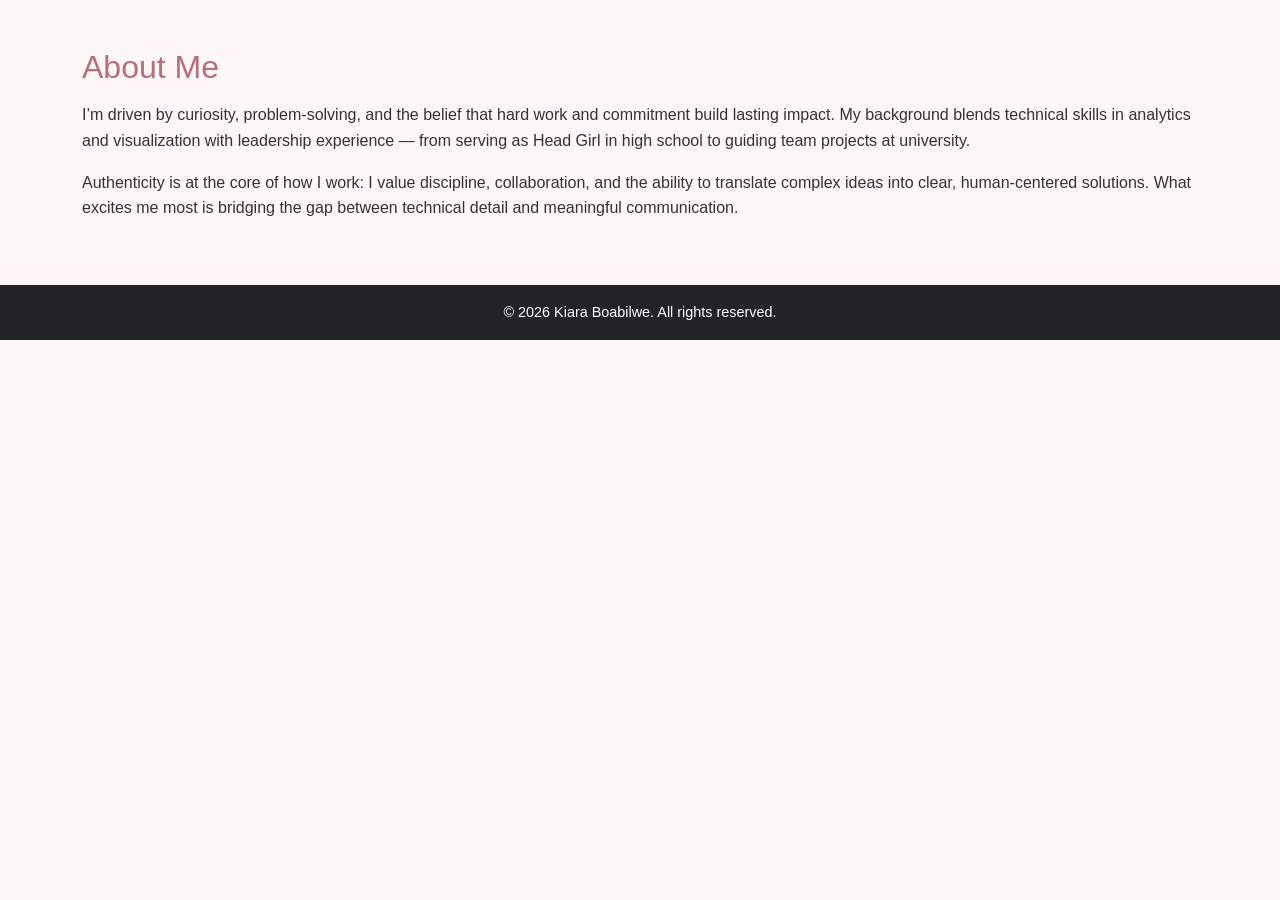
==== about.html @ 7eb290a0 "Initial commit: Portfolio site" ====
<!DOCTYPE html>
<html lang="en">
<head>
  <meta charset="UTF-8">
  <title>About | Kiara Boabilwe</title>
  <link href="https://cdn.jsdelivr.net/npm/bootstrap@5.3.0/dist/css/bootstrap.min.css" rel="stylesheet">
  <link rel="stylesheet" href="styles.css">
</head>
<body>
  <!-- Navbar (same as index) -->
  <!-- ... copy navbar code here ... -->

  <!-- About Section -->
  <div class="container py-5">
    <h2>About Me</h2>
    <p>I’m driven by curiosity, problem‑solving, and the belief that hard work and commitment build lasting impact. My background blends technical skills in analytics and visualization with leadership experience — from serving as Head Girl in high school to guiding team projects at university.</p>
    <p>Authenticity is at the core of how I work: I value discipline, collaboration, and the ability to translate complex ideas into clear, human‑centered solutions. What excites me most is bridging the gap between technical detail and meaningful communication.</p>
  </div>

  <!-- Footer -->
  <footer class="bg-dark text-white text-center py-3">
    <p>&copy; 2026 Kiara Boabilwe. All rights reserved.</p>
  </footer>

  <!-- Bootstrap JS -->
  <script src="https://cdn.jsdelivr.net/npm/@popperjs/core@2.11.6/dist/umd/popper.min.js"></script>
  <script src="https://cdn.jsdelivr.net/npm/bootstrap@5.3.0/dist/js/bootstrap.min.js"></script>
</body>
</html>
---- styles.css ----
/* General body styling */
body {
  font-family: 'Segoe UI', Arial, sans-serif;
  background-color: #fdf6f6; /* soft pink-beige background */
  color: #333;
  line-height: 1.6;
}

/* Navbar */
.navbar {
  background-color: #d8a7b1; /* muted pink */
}
.navbar-brand, .nav-link {
  color: #fff !important;
  font-weight: 500;
}
.nav-link:hover {
  color: #ffe6eb !important; /* lighter pink hover */
}

/* Hero / Header */
header {
  background: linear-gradient(135deg, #f8d7da, #fdf6f6);
  color: #4a2c2a;
}
header h1 {
  font-size: 2.5rem;
  font-weight: bold;
}
header p {
  font-size: 1.2rem;
  color: #6c4f4f;
}

/* Section headings */
h2, h4 {
  color: #b76e79; /* elegant rose tone */
  margin-bottom: 1rem;
}

/* Cards (Projects) */
.card {
  border: none;
  box-shadow: 0 4px 8px rgba(183, 110, 121, 0.2);
  transition: transform 0.2s ease;
}
.card:hover {
  transform: translateY(-5px);
}
.card-title {
  color: #b76e79;
  font-weight: bold;
}
.card-text {
  color: #444;
}

/* Buttons */
.btn-primary {
  background-color: #b76e79;
  border: none;
}
.btn-primary:hover {
  background-color: #a05c67;
}

/* Footer */
footer {
  background-color: #d8a7b1;
  color: #fff;
}
footer p {
  margin: 0;
  font-size: 0.9rem;
}

/* Contact links */
a {
  color: #b76e79;
  text-decoration: none;
}
a:hover {
  text-decoration: underline;
  color: #a05c67;
}
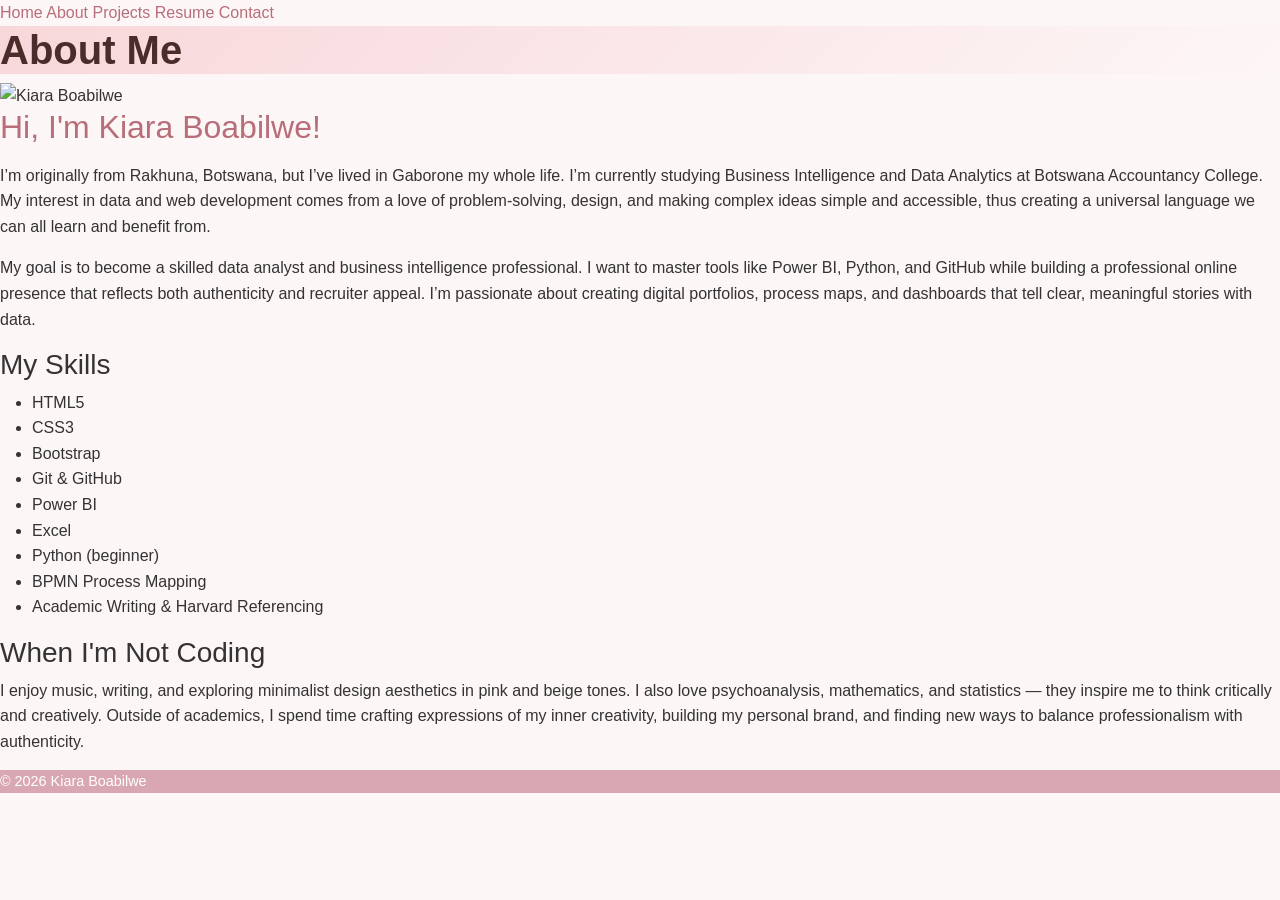
==== commit 35b74cc0: "Update all" ====
--- a/about.html
+++ b/about.html
@@ -7,23 +7,56 @@
   <link rel="stylesheet" href="styles.css">
 </head>
 <body>
-  <!-- Navbar (same as index) -->
-  <!-- ... copy navbar code here ... -->
+  <nav>
+        <a href="index.html">Home</a>
+        <a href="about.html">About</a>
+        <a href="projects.html">Projects</a>
+        <a href="resume.html">Resume</a>
+        <a href="contact.html">Contact</a>
+    </nav>
+    <header>
+    <h1>About Me</h1>
+</header>
 
-  <!-- About Section -->
-  <div class="container py-5">
-    <h2>About Me</h2>
-    <p>I’m driven by curiosity, problem‑solving, and the belief that hard work and commitment build lasting impact. My background blends technical skills in analytics and visualization with leadership experience — from serving as Head Girl in high school to guiding team projects at university.</p>
-    <p>Authenticity is at the core of how I work: I value discipline, collaboration, and the ability to translate complex ideas into clear, human‑centered solutions. What excites me most is bridging the gap between technical detail and meaningful communication.</p>
-  </div>
+<main>
+    <img src="c:\Users\USER\Downloads\IMG-20250920-WA0191.jpg" alt="Kiara Boabilwe" width="200">
 
-  <!-- Footer -->
-  <footer class="bg-dark text-white text-center py-3">
-    <p>&copy; 2026 Kiara Boabilwe. All rights reserved.</p>
-  </footer>
+    <h2>Hi, I'm Kiara Boabilwe!</h2>
 
-  <!-- Bootstrap JS -->
-  <script src="https://cdn.jsdelivr.net/npm/@popperjs/core@2.11.6/dist/umd/popper.min.js"></script>
-  <script src="https://cdn.jsdelivr.net/npm/bootstrap@5.3.0/dist/js/bootstrap.min.js"></script>
-</body>
+    <p>
+        I’m originally from Rakhuna, Botswana, but I’ve lived in Gaborone my whole life. 
+        I’m currently studying Business Intelligence and Data Analytics at Botswana Accountancy College. 
+        My interest in data and web development comes from a love of problem‑solving, design, and making complex ideas simple and accessible, thus creating a universal language we can all learn and benefit from.
+    </p>
+
+    <p>
+        My goal is to become a skilled data analyst and business intelligence professional. 
+        I want to master tools like Power BI, Python, and GitHub while building a professional online presence that reflects both authenticity and recruiter appeal. 
+        I’m passionate about creating digital portfolios, process maps, and dashboards that tell clear, meaningful stories with data.
+    </p>
+
+    <h3>My Skills</h3>
+    <ul>
+        <li>HTML5</li>
+        <li>CSS3</li>
+        <li>Bootstrap</li>
+        <li>Git & GitHub</li>
+        <li>Power BI</li>
+        <li>Excel</li>
+        <li>Python (beginner)</li>
+        <li>BPMN Process Mapping</li>
+        <li>Academic Writing & Harvard Referencing</li>
+    </ul>
+
+    <h3>When I'm Not Coding</h3>
+    <p>
+        I enjoy music, writing, and exploring minimalist design aesthetics in pink and beige tones. 
+        I also love psychoanalysis, mathematics, and statistics — they inspire me to think critically and creatively. 
+        Outside of academics, I spend time crafting expressions of my inner creativity, building my personal brand, and finding new ways to balance professionalism with authenticity.
+    </p>
+</main>
+
+<footer>
+    <p>&copy; 2026 Kiara Boabilwe</p>
+</footer>
 </html>
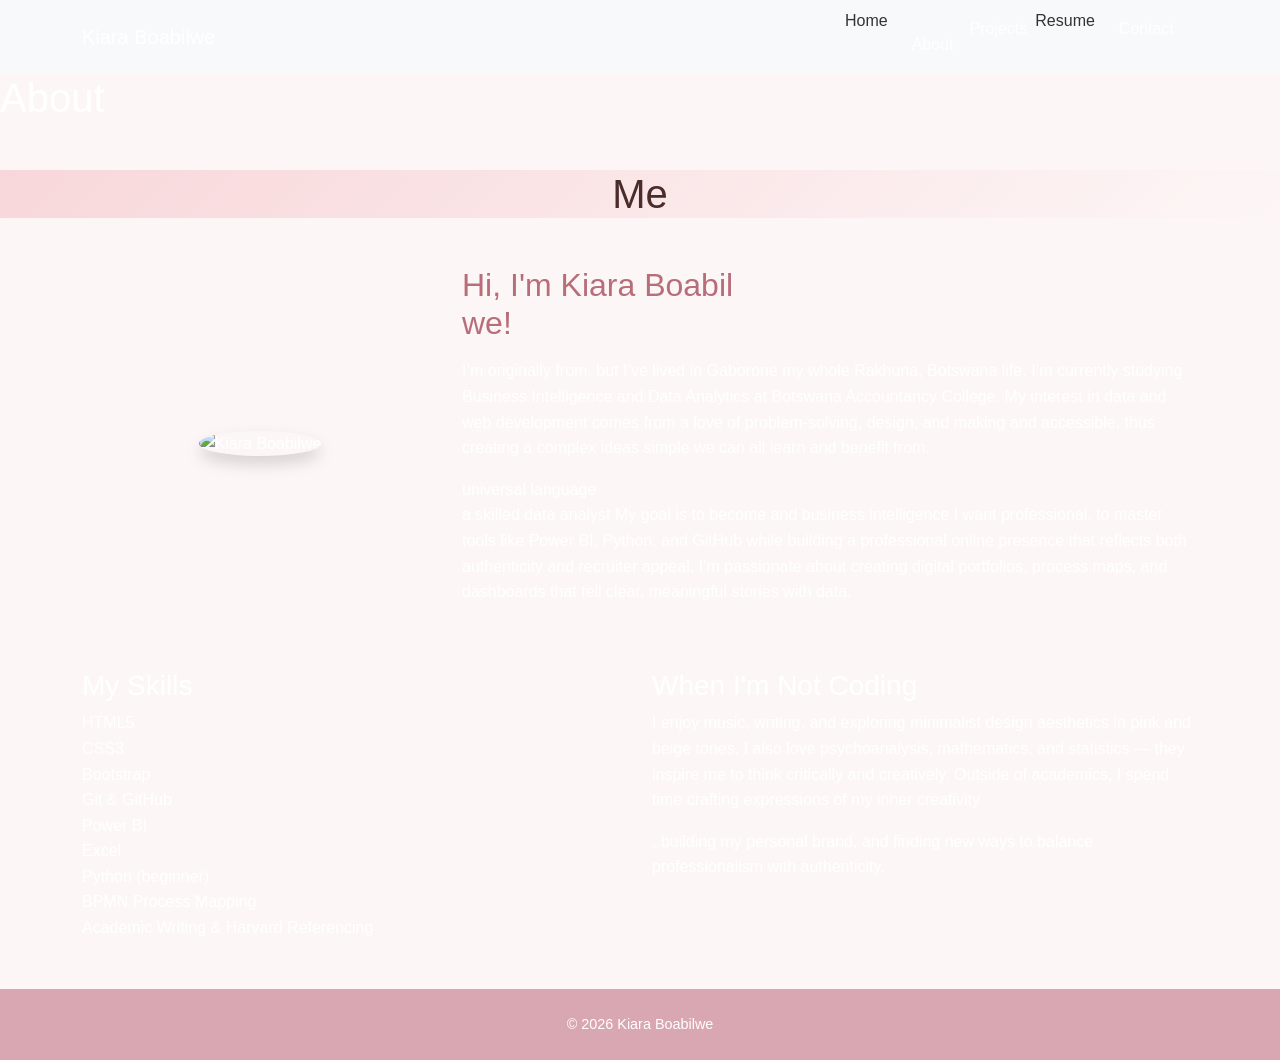
==== commit 99a8ac2d: "Update all" ====
--- a/about.html
+++ b/about.html
@@ -1,62 +1,85 @@
 <!DOCTYPE html>
 <html lang="en">
 <head>
+
   <meta charset="UTF-8">
   <title>About | Kiara Boabilwe</title>
   <link href="https://cdn.jsdelivr.net/npm/bootstrap@5.3.0/dist/css/bootstrap.min.css" rel="stylesheet">
-  <link rel="stylesheet" href="styles.css">
+
 </head>
 <body>
-  <nav>
-        <a href="index.html">Home</a>
-        <a href="about.html">About</a>
-        <a href="projects.html">Projects</a>
-        <a href="resume.html">Resume</a>
-        <a href="contact.html">Contact</a>
-    </nav>
-    <header>
-    <h1>About Me</h1>
-</header>
 
-<main>
-    <img src="c:\Users\USER\Downloads\IMG-20250920-WA0191.jpg" alt="Kiara Boabilwe" width="200">
+  <link rel="stylesheet" href="styles.css">    <!-- Navigation -->
+    <nav class="navbar navbar-expand-lg navbar-light bg-light">
+      <div class="container">
+        <a class="navbar-brand" href="index.html">Kiara Boabilwe</a>
+        <div class="collapse navbar-collapse">
+          <ul class="navbar-nav ms-auto">
+            <li class="nav-item">Home</a></li>
+           <a class="nav-link" href="index.html"> <li class="nav-item"><a class="nav-link active" href="about.html">About</a></li>
+            <li class="nav-item"><a class="nav-link" href="projects.html">Projects</a></li>
+            <li class="nav-item">Resume</a></li>
+<a class="nav-link" href="resume.html">            <li class="nav-item">Contact</a></li><a class="nav-link" href="contact.html">
+          </ul>      </div>
+   
+        </div>
+ </nav>
 
-    <h2>Hi, I'm Kiara Boabilwe!</h2>
+    <!-- Header -->
+      <h1>About
+    <header class="text-center my-5"> Me</h1>
+    </header>
+    <main class="container">
 
-    <p>
-        I’m originally from Rakhuna, Botswana, but I’ve lived in Gaborone my whole life. 
-        I’m currently studying Business Intelligence and Data Analytics at Botswana Accountancy College. 
-        My interest in data and web development comes from a love of problem‑solving, design, and making complex ideas simple and accessible, thus creating a universal language we can all learn and benefit from.
-    </p>
+    <!-- Main Content -->
+      <div class="row align-items-center mb-5">
+        <div class="col-md-4 text-center">
+          <img src="images/profile.jpg" alt="Kiara Boabilwe" class="rounded-circle shadow" width="200">
+        </div>
+        <div class="col-md-8">
+          <h2>Hi, I'm Kiara Boabil <p>
+           we!</h2>
+          I’m originally from, but I’ve lived in Gaborone my whole Rakhuna, Botswana life. 
+            I’m currently studying Business Intelligence and Data Analytics at Botswana Accountancy College. 
+            My interest in data and web development comes from a love of problem‑solving, design, and making and accessible, thus creating a complex ideas simple we can all learn and benefit from.
+          </p> universal language
+          <p>
+            a skilled data analyst My goal is to become and business intelligence            I want professional. 
+ to master tools like Power BI, Python, and GitHub while building a professional online presence that reflects both authenticity and recruiter appeal. 
+            I’m passionate about creating digital portfolios, process maps, and dashboards that tell clear, meaningful stories with data.
+          </p>
+        </div>
+      </div>
 
-    <p>
-        My goal is to become a skilled data analyst and business intelligence professional. 
-        I want to master tools like Power BI, Python, and GitHub while building a professional online presence that reflects both authenticity and recruiter appeal. 
-        I’m passionate about creating digital portfolios, process maps, and dashboards that tell clear, meaningful stories with data.
-    </p>
+      <div class="row mb-5">
+        <div class="col-md-6">
+          <h3>My Skills</h3>
+         
+            <li class="list-group-item">HTML5</li>
+            <li class="list-group-item">CSS3</li>
+            <li class="list-group-item">Bootstrap</li>
+            <li class="list-group-item">Git & GitHub</li>
+            <li class="list-group-item">Power BI</li>
+            <li class="list-group-item">Excel</li>
+            <li class="list-group-item">Python (beginner)</li>
+            <li class="list-group-item">BPMN Process Mapping</li>
+            <li class="list-group-item">Academic Writing & Harvard Referencing</li>
+          </ul>
+        </div>
+        <div class="col-md-6">
+          <h3>When I'm Not Coding</h3>
+          <p>
+            I enjoy music, writing, and exploring minimalist design aesthetics in pink and beige tones. 
+            I also love psychoanalysis, mathematics, and statistics — they inspire me to think critically and creatively. 
+            Outside of academics, I spend time crafting expressions of my inner creativity <ul class="list-group">, building my personal brand, and finding new ways to balance professionalism with authenticity.
+          </p>
+        </div>
+      </div>
+    </main>
 
-    <h3>My Skills</h3>
-    <ul>
-        <li>HTML5</li>
-        <li>CSS3</li>
-        <li>Bootstrap</li>
-        <li>Git & GitHub</li>
-        <li>Power BI</li>
-        <li>Excel</li>
-        <li>Python (beginner)</li>
-        <li>BPMN Process Mapping</li>
-        <li>Academic Writing & Harvard Referencing</li>
-    </ul>
-
-    <h3>When I'm Not Coding</h3>
-    <p>
-        I enjoy music, writing, and exploring minimalist design aesthetics in pink and beige tones. 
-        I also love psychoanalysis, mathematics, and statistics — they inspire me to think critically and creatively. 
-        Outside of academics, I spend time crafting expressions of my inner creativity, building my personal brand, and finding new ways to balance professionalism with authenticity.
-    </p>
-</main>
-
-<footer>
-    <p>&copy; 2026 Kiara Boabilwe</p>
-</footer>
+    <!-- Footer -->
+    <footer class="text-center py-4">
+      <p>&copy; 2026 Kiara Boabilwe</p>
+    </footer>
+</body>
 </html>
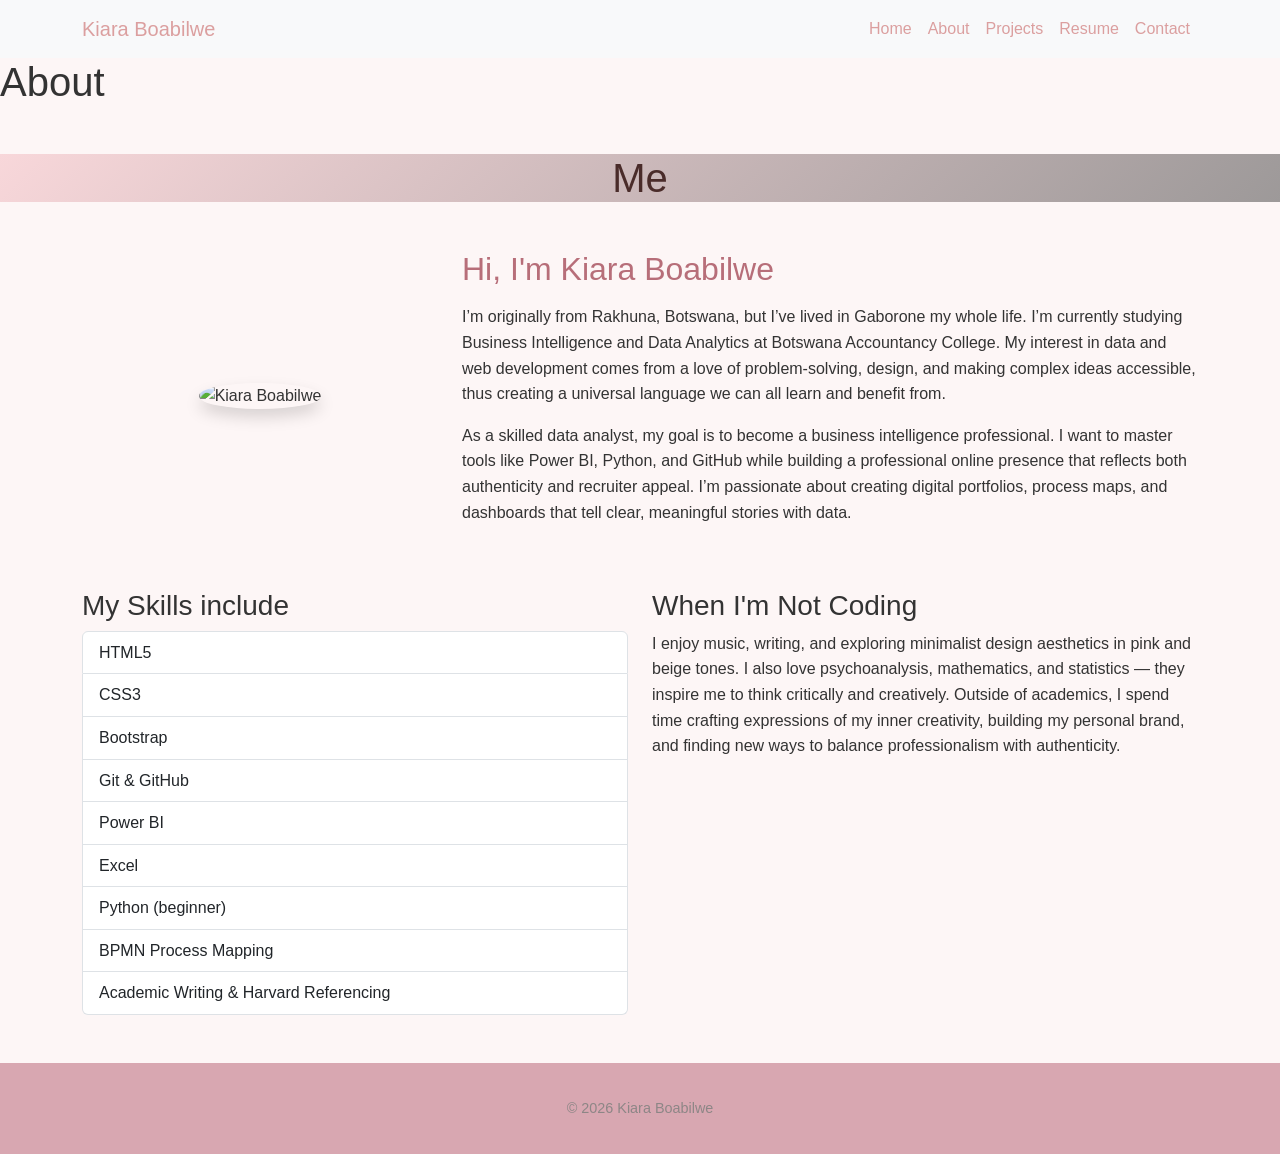
==== commit 3e575238: "Update about page" ====
--- a/about.html
+++ b/about.html
@@ -15,13 +15,14 @@
         <a class="navbar-brand" href="index.html">Kiara Boabilwe</a>
         <div class="collapse navbar-collapse">
           <ul class="navbar-nav ms-auto">
-            <li class="nav-item">Home</a></li>
-           <a class="nav-link" href="index.html"> <li class="nav-item"><a class="nav-link active" href="about.html">About</a></li>
+            <li class="nav-item"><a class="nav-link" href="index.html">Home</a></li>
+            <li class="nav-item"><a class="nav-link active" href="about.html">About</a></li>
             <li class="nav-item"><a class="nav-link" href="projects.html">Projects</a></li>
-            <li class="nav-item">Resume</a></li>
-<a class="nav-link" href="resume.html">            <li class="nav-item">Contact</a></li><a class="nav-link" href="contact.html">
-          </ul>      </div>
-   
+            <li class="nav-item"><a class="nav-link" href="resume.html">Resume</a></li>
+            <li class="nav-item"><a class="nav-link" href="contact.html">Contact</a></li>
+          </ul>
+        </div>
+
         </div>
  </nav>
 
@@ -37,24 +38,16 @@
           <img src="images/profile.jpg" alt="Kiara Boabilwe" class="rounded-circle shadow" width="200">
         </div>
         <div class="col-md-8">
-          <h2>Hi, I'm Kiara Boabil <p>
-           we!</h2>
-          I’m originally from, but I’ve lived in Gaborone my whole Rakhuna, Botswana life. 
-            I’m currently studying Business Intelligence and Data Analytics at Botswana Accountancy College. 
-            My interest in data and web development comes from a love of problem‑solving, design, and making and accessible, thus creating a complex ideas simple we can all learn and benefit from.
-          </p> universal language
-          <p>
-            a skilled data analyst My goal is to become and business intelligence            I want professional. 
- to master tools like Power BI, Python, and GitHub while building a professional online presence that reflects both authenticity and recruiter appeal. 
-            I’m passionate about creating digital portfolios, process maps, and dashboards that tell clear, meaningful stories with data.
-          </p>
+          <h2>Hi, I'm Kiara Boabilwe</h2>
+          <p>I’m originally from Rakhuna, Botswana, but I’ve lived in Gaborone my whole life. I’m currently studying Business Intelligence and Data Analytics at Botswana Accountancy College. My interest in data and web development comes from a love of problem‑solving, design, and making complex ideas accessible, thus creating a universal language we can all learn and benefit from.</p>
+          <p>As a skilled data analyst, my goal is to become a business intelligence professional. I want to master tools like Power BI, Python, and GitHub while building a professional online presence that reflects both authenticity and recruiter appeal. I’m passionate about creating digital portfolios, process maps, and dashboards that tell clear, meaningful stories with data.</p>
         </div>
       </div>
-
       <div class="row mb-5">
         <div class="col-md-6">
-          <h3>My Skills</h3>
-         
+
+          <h3>My Skills include</h3>
+          <ul class="list-group">
             <li class="list-group-item">HTML5</li>
             <li class="list-group-item">CSS3</li>
             <li class="list-group-item">Bootstrap</li>
@@ -67,11 +60,12 @@
           </ul>
         </div>
         <div class="col-md-6">
+
           <h3>When I'm Not Coding</h3>
           <p>
             I enjoy music, writing, and exploring minimalist design aesthetics in pink and beige tones. 
             I also love psychoanalysis, mathematics, and statistics — they inspire me to think critically and creatively. 
-            Outside of academics, I spend time crafting expressions of my inner creativity <ul class="list-group">, building my personal brand, and finding new ways to balance professionalism with authenticity.
+            Outside of academics, I spend time crafting expressions of my inner creativity, building my personal brand, and finding new ways to balance professionalism with authenticity.
           </p>
         </div>
       </div>
--- a/styles.css
+++ b/styles.css
@@ -8,19 +8,19 @@
 
 /* Navbar */
 .navbar {
-  background-color: #d8a7b1; /* muted pink */
+  background-color: #e68e9f; /* elegant rose tone */
 }
 .navbar-brand, .nav-link {
-  color: #fff !important;
+  color: #db9f9f !important;
   font-weight: 500;
 }
 .nav-link:hover {
-  color: #ffe6eb !important; /* lighter pink hover */
+  color: #e68e9f !important;
 }
 
 /* Hero / Header */
 header {
-  background: linear-gradient(135deg, #f8d7da, #fdf6f6);
+  background: linear-gradient(135deg, #f8d7da, #9d9999);
   color: #4a2c2a;
 }
 header h1 {
@@ -67,10 +67,11 @@
 /* Footer */
 footer {
   background-color: #d8a7b1;
-  color: #fff;
+  color: #8d8686;
 }
 footer p {
   margin: 0;
+  padding: 10px;
   font-size: 0.9rem;
 }
 
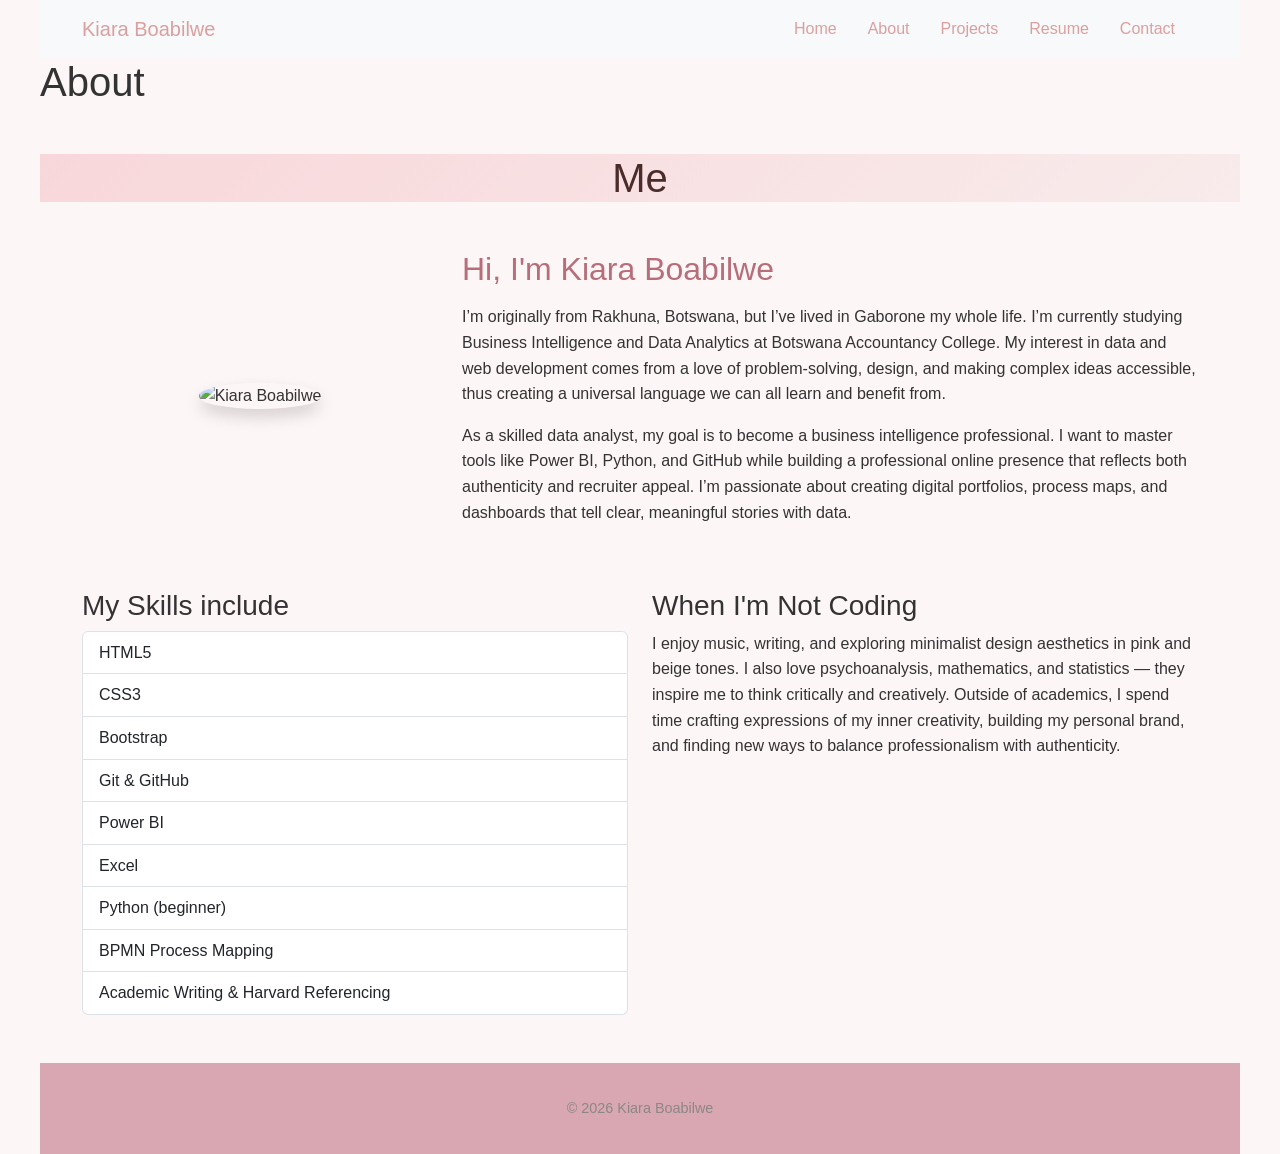
==== commit 611602ea: "Update all with image links" ====
--- a/about.html
+++ b/about.html
@@ -35,7 +35,7 @@
     <!-- Main Content -->
       <div class="row align-items-center mb-5">
         <div class="col-md-4 text-center">
-          <img src="images/profile.jpg" alt="Kiara Boabilwe" class="rounded-circle shadow" width="200">
+          <img src="c:\Users\USER\Downloads\IMG-20250920-WA0191.jpg" alt="Kiara Boabilwe" class="rounded-circle shadow" width="200">
         </div>
         <div class="col-md-8">
           <h2>Hi, I'm Kiara Boabilwe</h2>
--- a/styles.css
+++ b/styles.css
@@ -20,7 +20,7 @@
 
 /* Hero / Header */
 header {
-  background: linear-gradient(135deg, #f8d7da, #9d9999);
+  background: linear-gradient(135deg, #f8d7da, #f8ebeb);
   color: #4a2c2a;
 }
 header h1 {
@@ -39,10 +39,17 @@
 }
 
 /* Cards (Projects) */
+
+.projects-section {
+  background-color: #fce4ec;   /* soft pastel pink */
+  padding: 40px;              /* adds space inside the section */
+}
+
 .card {
-  border: none;
-  box-shadow: 0 4px 8px rgba(183, 110, 121, 0.2);
-  transition: transform 0.2s ease;
+   background-color: #fff;     /* keep cards white for contrast */
+  border: 1px solid #f8bbd0;  /* light pink border for detail */
+  padding: 20px;
+  margin: 20px;
 }
 .card:hover {
   transform: translateY(-5px);
@@ -83,4 +90,19 @@
 a:hover {
   text-decoration: underline;
   color: #a05c67;
-}+}
+
+/* Body (Contact page) */
+body {
+  margin: 0;            /* removes default browser margin */
+  padding: 0 40px;      /* adds 40px space on left and right */
+}
+
+nav {
+  padding: 0 20px;      /* adds space inside the nav bar */
+}
+
+nav a {
+  margin-right: 15px;   /* separates each link from the next */
+}
+
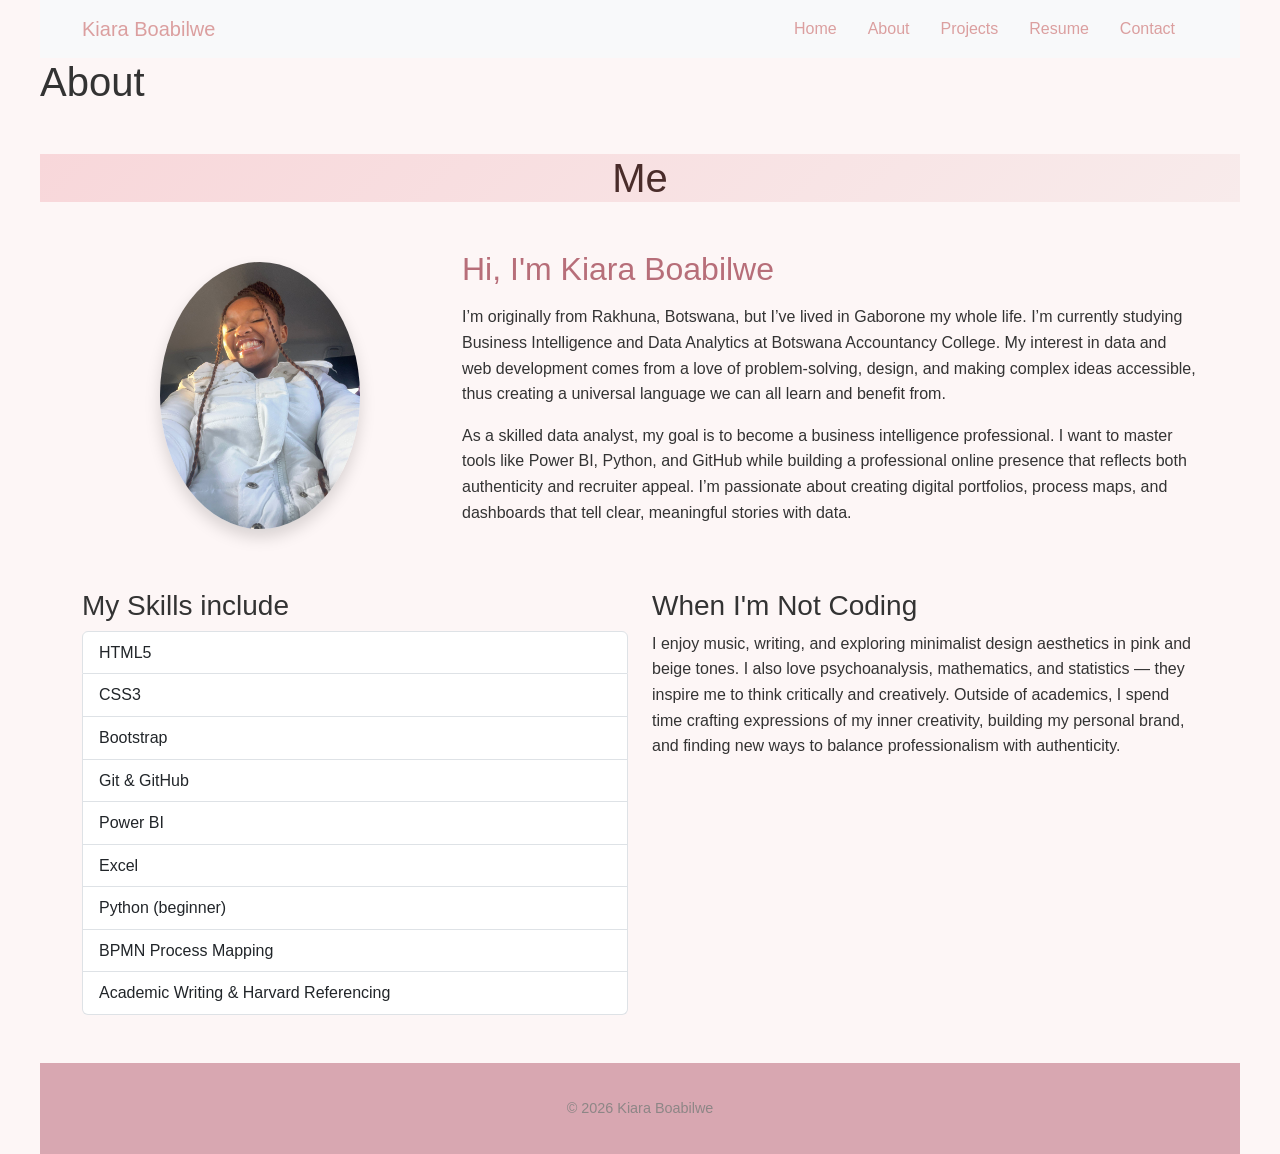
==== commit e9fbed2a: "Update all" ====
--- a/about.html
+++ b/about.html
@@ -35,7 +35,7 @@
     <!-- Main Content -->
       <div class="row align-items-center mb-5">
         <div class="col-md-4 text-center">
-          <img src="c:\Users\USER\Downloads\IMG-20250920-WA0191.jpg" alt="Kiara Boabilwe" class="rounded-circle shadow" width="200">
+          <img src="images/IMG-20250920-WA0191.jpg" alt="Kiara Boabilwe" class="rounded-circle shadow" width="200">
         </div>
         <div class="col-md-8">
           <h2>Hi, I'm Kiara Boabilwe</h2>
